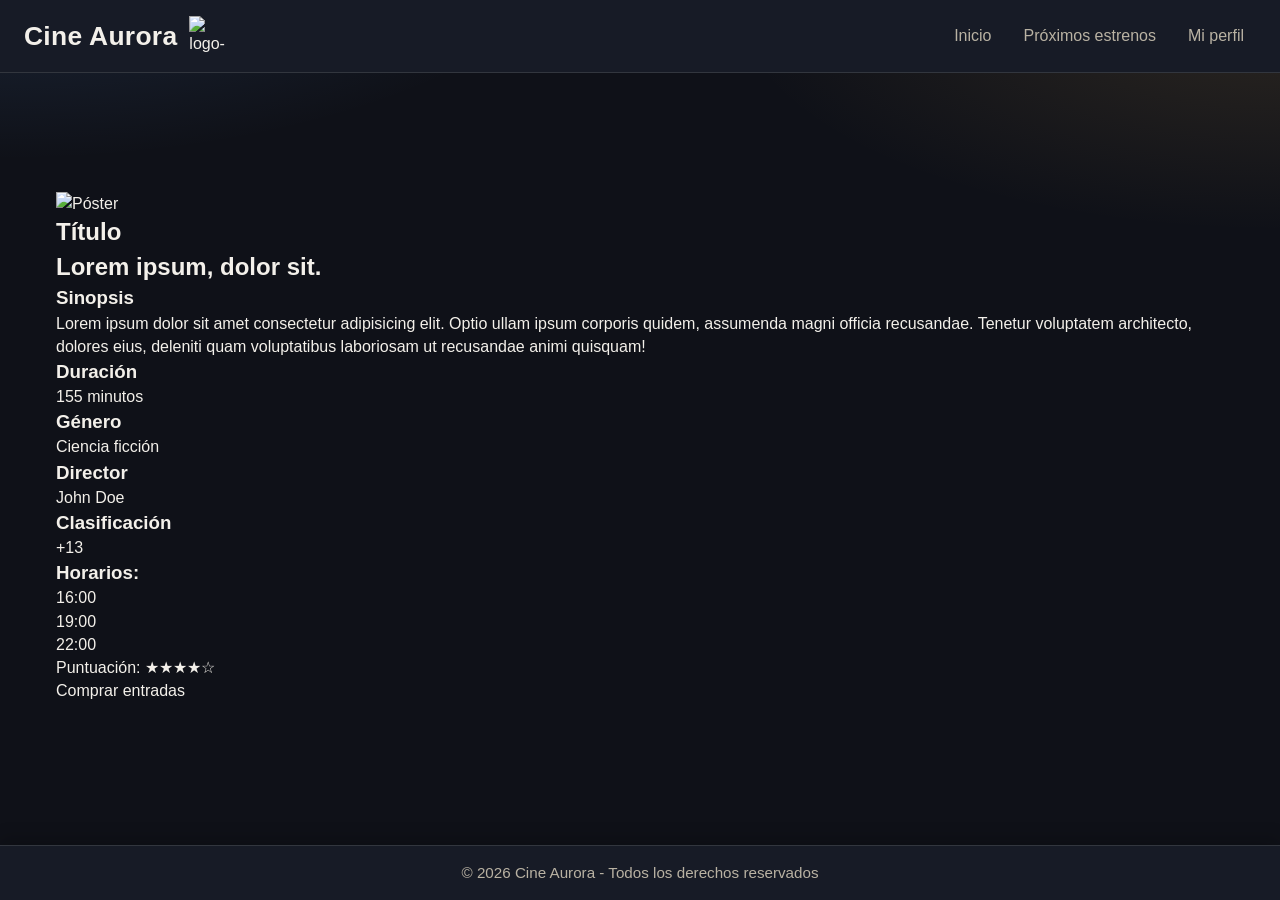
==== pages/detalle.html @ d1fac6c3 "fix: header logo link" ====
<!doctype html>
<html lang="es">

<head>
  <meta charset="UTF-8" />
  <meta name="viewport" content="width=device-width, initial-scale=1.0" />
  <title>Cine Aurora 📽️</title>
  <meta name="description" content="Cine Aurora - Detalle de la película." />
  <link rel="icon" href="../assets/favicon/logo-cine.png" />
  <link rel="stylesheet" href="../css/style.css" />
</head>

<body>
  <header class="site-header">
    <div class="site-header__brand">
      <a href="/">
        <h1 class="site-header__title">Cine Aurora</h1>
        <img class="site-header__logo" src="../assets/favicon/logo-cine.png" alt="logo-cine-aurora" />
      </a>
    </div>
    <nav class="site-nav" aria-label="Navegación principal">
      <a class="site-nav__link" href="../index.html">Inicio</a>
      <a class="site-nav__link" href="../pages/estrenos.html">Próximos estrenos</a>
      <a class="site-nav__link" href="../pages/login.html">Mi perfil</a>
    </nav>
  </header>

  <main>
    <section class="container">
      <div>
        <img src="../assets/img/poster-1.png" alt="Póster" />
      </div>
      <div>
        <div>
          <h1>Título</h1>
          <h2>Lorem ipsum, dolor sit.</h2>
        </div>
        <div>
          <h3>Sinopsis</h3>
          <p>
            Lorem ipsum dolor sit amet consectetur adipisicing elit. Optio
            ullam ipsum corporis quidem, assumenda magni officia recusandae.
            Tenetur voluptatem architecto, dolores eius, deleniti quam
            voluptatibus laboriosam ut recusandae animi quisquam!
          </p>
        </div>
        <div>
          <h3>Duración</h3>
          <p>155 minutos</p>
        </div>

        <div>
          <h3>Género</h3>
          <p>Ciencia ficción</p>
        </div>

        <div>
          <h3>Director</h3>
          <p>John Doe</p>
        </div>

        <div>
          <h3>Clasificación</h3>
          <p>+13</p>
        </div>
        <div>
          <h3>Horarios:</h3>
          <p>16:00</p>
          <p>19:00</p>
          <p>22:00</p>
        </div>
        <div>
          <p>Puntuación: ★★★★☆</p>
        </div>
        <a href="#" onclick="
              alert('Lo sentimos, en este momento no funciona nuestro sistema')
            ">Comprar entradas</a>
      </div>
    </section>
  </main>

  <footer class="site-footer">
    <p class="site-footer__text">&copy; 2026 Cine Aurora - Todos los derechos reservados</p>
  </footer>
</body>

</html>
---- css/style.css ----
@import url(./components/poster.css); /* solo tiene modificado las dimensiones de las img */
@import url(./components/button.css); 
@import url(./components/layout.css); 
@import url(./components/movie-card.css); 
@import url(./components/footer.css); 
@import url(./components/nav.css); 
@import url("./index.css");
@import url("./estrenos.css");
@import url("./login.css");
@import url("./registro.css");
:root {
  --color-fondo: #0f1118;
  --color-superficie: #171b26;
  --color-superficie-elevada: #21283a;
  --color-primario: #e4b15a;
  --color-secundario: #6ba8ff;
  --color-texto: #f3f0ea;
  --color-texto-suave: #b9b2a3;
  --color-borde: rgba(243, 240, 234, 0.12);
  --color-primario-rgb: 228, 177, 90;
  --color-secundario-rgb: 107, 168, 255;
  --espacio-1: 4px;
  --espacio-2: 8px;
  --espacio-3: 12px;
  --espacio-4: 16px;
  --espacio-5: 20px;
  --espacio-6: 24px;
  --radio: 12px;
  --sombra: 0 14px 28px rgba(0, 0, 0, 0.35);
  --font-size-h1: 2rem;
  --font-size-h2: 1.65rem;
  --font-size-h3: 1.2rem;
  --font-size-body: 1rem;
  --font-size-small: 0.95rem;
}

* {
  box-sizing: border-box;
}

body {
  margin: 0;
  min-height: 100vh;
  display: flex;
  flex-direction: column;
  background:
    radial-gradient(1200px 500px at 0% -10%, rgba(var(--color-secundario-rgb), 0.18), transparent 50%),
    radial-gradient(1000px 420px at 100% 0%, rgba(var(--color-primario-rgb), 0.14), transparent 55%),
    var(--color-fondo);
  color: var(--color-texto);
  font-family: "Trebuchet MS", "Gill Sans", "Segoe UI", sans-serif;
  font-size: var(--font-size-body);
  line-height: 1.45;
}

main {
  flex: 1;
  width: 100%;
}

img {
  max-width: 100%;
  display: block;
}

a {
  color: inherit;
  text-decoration: none;
}
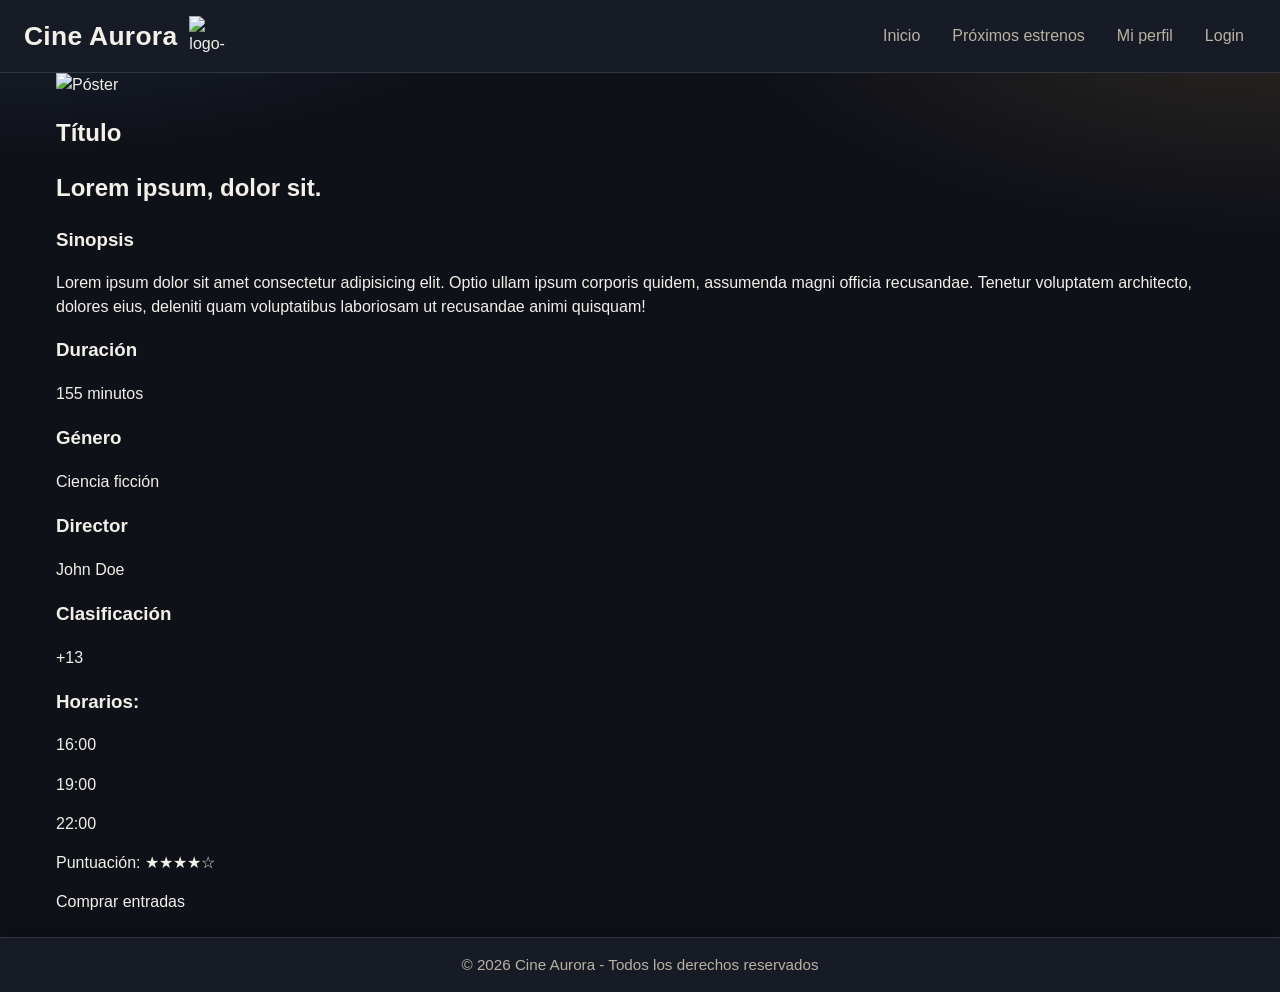
==== commit 2616e874: "feat: general structure and reusable classes" ====
--- a/pages/detalle.html
+++ b/pages/detalle.html
@@ -21,7 +21,8 @@
     <nav class="site-nav" aria-label="Navegación principal">
       <a class="site-nav__link" href="../index.html">Inicio</a>
       <a class="site-nav__link" href="../pages/estrenos.html">Próximos estrenos</a>
-      <a class="site-nav__link" href="../pages/login.html">Mi perfil</a>
+      <a class="site-nav__link" href="../pages/perfil.html">Mi perfil</a>
+      <a class="site-nav__link" href="../pages/login.html">Login</a>
     </nav>
   </header>
 
--- a/css/style.css
+++ b/css/style.css
@@ -1,69 +1,10 @@
-@import url(./components/poster.css); /* solo tiene modificado las dimensiones de las img */
+@import url(./variables.css);
+@import url(./general.css);
+@import url(./components/poster.css);
 @import url(./components/button.css); 
 @import url(./components/layout.css); 
 @import url(./components/movie-card.css); 
 @import url(./components/footer.css); 
 @import url(./components/nav.css); 
-@import url("./index.css");
-@import url("./estrenos.css");
-@import url("./login.css");
-@import url("./registro.css");
-:root {
-  --color-fondo: #0f1118;
-  --color-superficie: #171b26;
-  --color-superficie-elevada: #21283a;
-  --color-primario: #e4b15a;
-  --color-secundario: #6ba8ff;
-  --color-texto: #f3f0ea;
-  --color-texto-suave: #b9b2a3;
-  --color-borde: rgba(243, 240, 234, 0.12);
-  --color-primario-rgb: 228, 177, 90;
-  --color-secundario-rgb: 107, 168, 255;
-  --espacio-1: 4px;
-  --espacio-2: 8px;
-  --espacio-3: 12px;
-  --espacio-4: 16px;
-  --espacio-5: 20px;
-  --espacio-6: 24px;
-  --radio: 12px;
-  --sombra: 0 14px 28px rgba(0, 0, 0, 0.35);
-  --font-size-h1: 2rem;
-  --font-size-h2: 1.65rem;
-  --font-size-h3: 1.2rem;
-  --font-size-body: 1rem;
-  --font-size-small: 0.95rem;
-}
-
-* {
-  box-sizing: border-box;
-}
-
-body {
-  margin: 0;
-  min-height: 100vh;
-  display: flex;
-  flex-direction: column;
-  background:
-    radial-gradient(1200px 500px at 0% -10%, rgba(var(--color-secundario-rgb), 0.18), transparent 50%),
-    radial-gradient(1000px 420px at 100% 0%, rgba(var(--color-primario-rgb), 0.14), transparent 55%),
-    var(--color-fondo);
-  color: var(--color-texto);
-  font-family: "Trebuchet MS", "Gill Sans", "Segoe UI", sans-serif;
-  font-size: var(--font-size-body);
-  line-height: 1.45;
-}
-
-main {
-  flex: 1;
-  width: 100%;
-}
-
-img {
-  max-width: 100%;
-  display: block;
-}
-
-a {
-  color: inherit;
-  text-decoration: none;
-}
+@import url(./index.css);
+@import url(./estrenos.css);
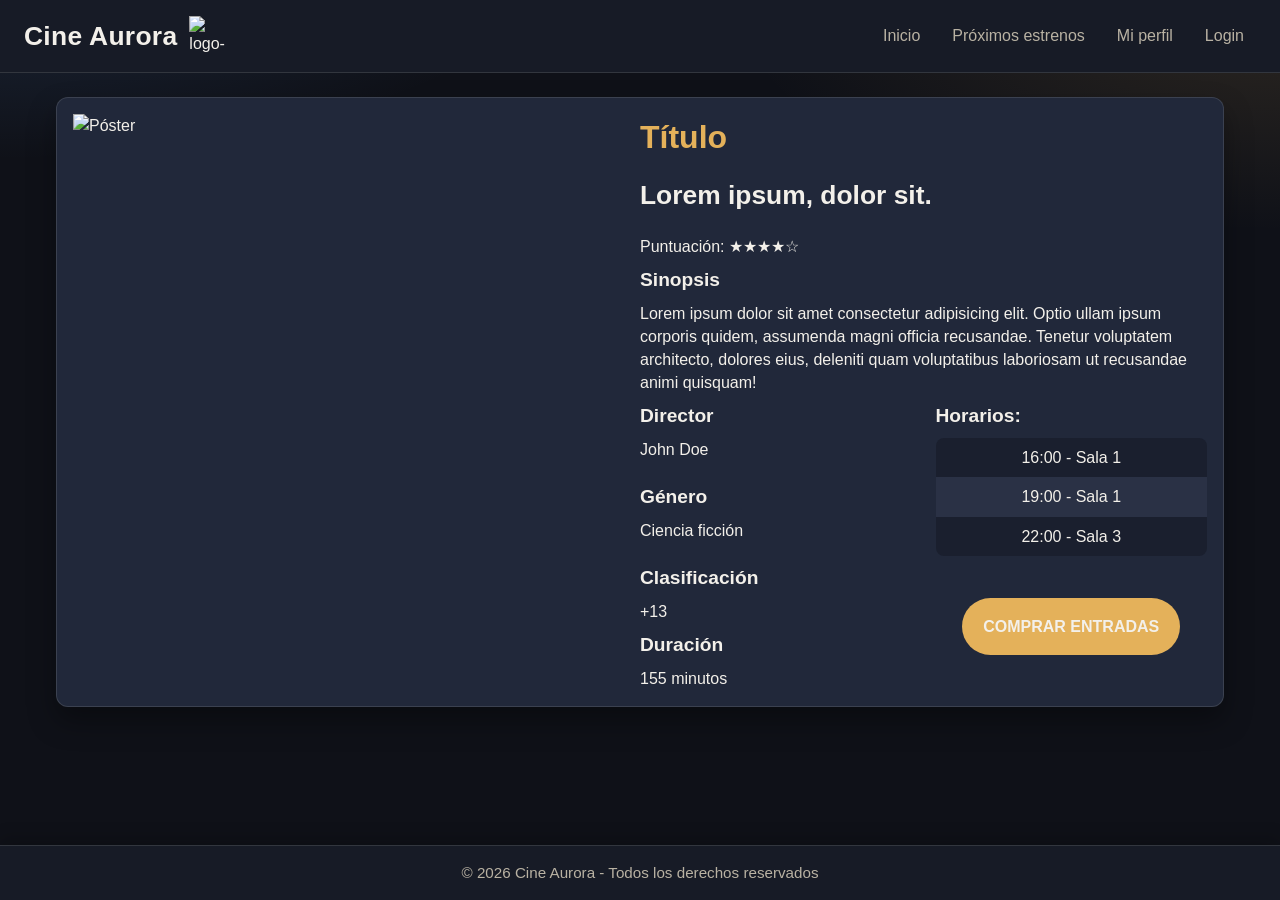
==== commit 6c1d3394: "feat(pages): movie detail page" ====
--- a/pages/detalle.html
+++ b/pages/detalle.html
@@ -26,18 +26,22 @@
     </nav>
   </header>
 
-  <main>
-    <section class="container">
-      <div>
-        <img src="../assets/img/poster-1.png" alt="Póster" />
-      </div>
-      <div>
-        <div>
-          <h1>Título</h1>
-          <h2>Lorem ipsum, dolor sit.</h2>
+  <main class="page">
+    <section class="page__section container">
+      <div class="detail__container">
+        <div class="detail__img">
+          <img src="../assets/img/poster-1.png" alt="Póster" />
         </div>
-        <div>
-          <h3>Sinopsis</h3>
+
+        <div class="detail__title">
+          <h2 class="title-1 color-primary">Título</h2>
+          <h3 class="title-2">Lorem ipsum, dolor sit.</h3>
+        </div>
+        <div class="detail__rating">
+          <p>Puntuación: ★★★★☆</p>
+        </div>
+        <div class="detail__description">
+          <h4 class="title-3">Sinopsis</h4>
           <p>
             Lorem ipsum dolor sit amet consectetur adipisicing elit. Optio
             ullam ipsum corporis quidem, assumenda magni officia recusandae.
@@ -45,37 +49,40 @@
             voluptatibus laboriosam ut recusandae animi quisquam!
           </p>
         </div>
-        <div>
-          <h3>Duración</h3>
+        <div class="detail__director">
+          <h4 class="title-3">Director</h4>
+          <p>John Doe</p>
+        </div>
+        <div class="detail__duration">
+          <h4 class="title-3">Duración</h4>
           <p>155 minutos</p>
         </div>
 
-        <div>
-          <h3>Género</h3>
+        <div class="detail__gender">
+          <h4 class="title-3">Género</h4>
           <p>Ciencia ficción</p>
         </div>
 
-        <div>
-          <h3>Director</h3>
-          <p>John Doe</p>
+
+        <div class="detail__clasification">
+          <h4 class="title-3">Clasificación</h4>
+          <p>+13</p>
+        </div>
+        <div class="detail__schedule">
+          <h4 class="title-3">Horarios:</h4>
+          <div class="schedule">  
+            <div class="row">16:00  -  Sala 1</div>
+            <div class="row">19:00  -  Sala 1</div>
+            <div class="row">22:00  -  Sala 3</div>
+          </div>
         </div>
 
-        <div>
-          <h3>Clasificación</h3>
-          <p>+13</p>
-        </div>
-        <div>
-          <h3>Horarios:</h3>
-          <p>16:00</p>
-          <p>19:00</p>
-          <p>22:00</p>
-        </div>
-        <div>
-          <p>Puntuación: ★★★★☆</p>
-        </div>
-        <a href="#" onclick="
+        <div class="detail__cta">
+          <a class="button button--primary button--highlight" href="#" onclick="
               alert('Lo sentimos, en este momento no funciona nuestro sistema')
             ">Comprar entradas</a>
+        </div>
+
       </div>
     </section>
   </main>
--- a/css/style.css
+++ b/css/style.css
@@ -6,5 +6,6 @@
 @import url(./components/movie-card.css); 
 @import url(./components/footer.css); 
 @import url(./components/nav.css); 
+@import url(./components/movie-detail.css); 
 @import url(./index.css);
 @import url(./estrenos.css);
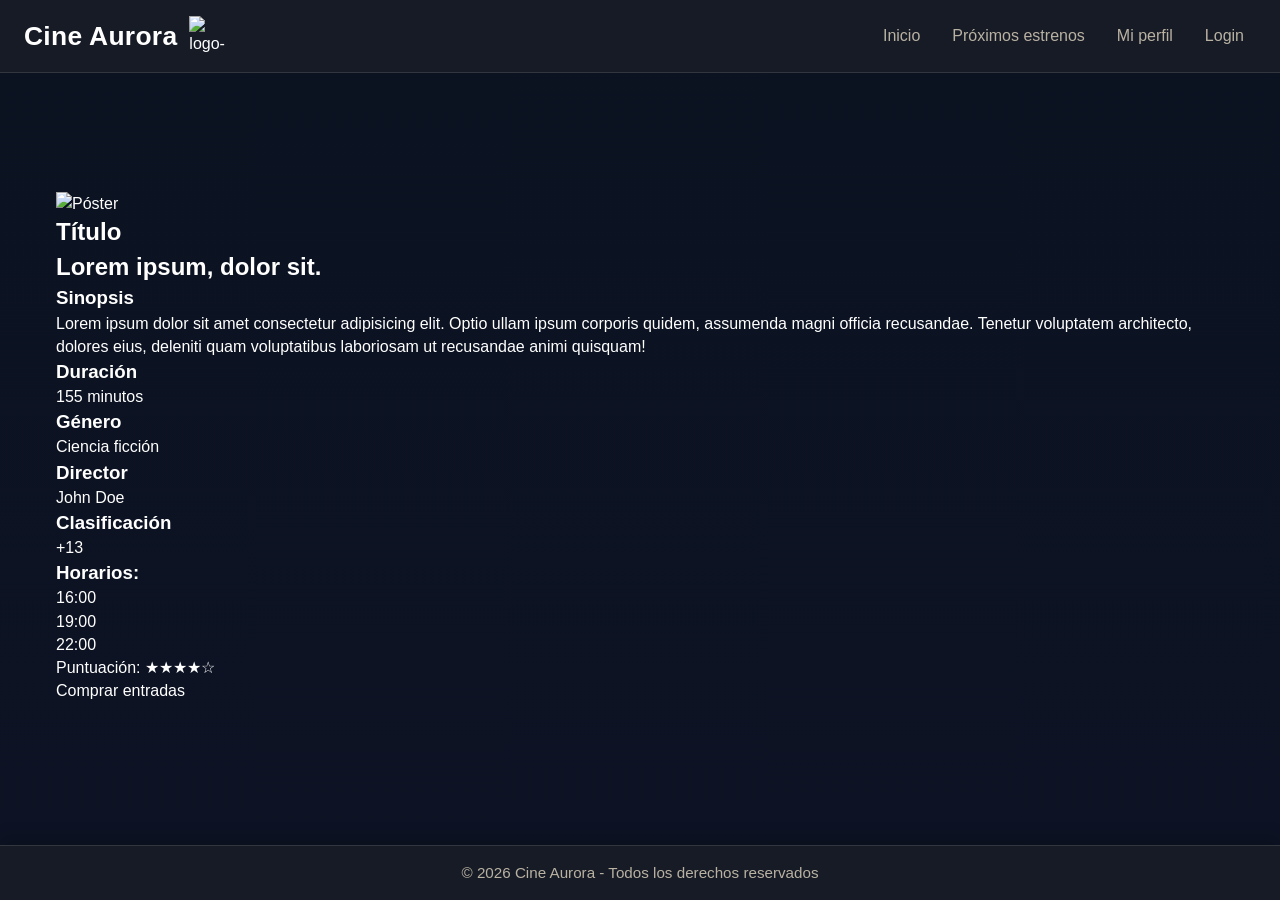
==== commit 57af959d: "Merge pull request #7 from vladimir-koz/alumno4_aloisio Alumno4 aloisio" ====
--- a/pages/detalle.html
+++ b/pages/detalle.html
@@ -26,22 +26,18 @@
     </nav>
   </header>
 
-  <main class="page">
-    <section class="page__section container">
-      <div class="detail__container">
-        <div class="detail__img">
-          <img src="../assets/img/poster-1.png" alt="Póster" />
+  <main>
+    <section class="container">
+      <div>
+        <img src="../assets/img/poster-1.png" alt="Póster" />
+      </div>
+      <div>
+        <div>
+          <h1>Título</h1>
+          <h2>Lorem ipsum, dolor sit.</h2>
         </div>
-
-        <div class="detail__title">
-          <h2 class="title-1 color-primary">Título</h2>
-          <h3 class="title-2">Lorem ipsum, dolor sit.</h3>
-        </div>
-        <div class="detail__rating">
-          <p>Puntuación: ★★★★☆</p>
-        </div>
-        <div class="detail__description">
-          <h4 class="title-3">Sinopsis</h4>
+        <div>
+          <h3>Sinopsis</h3>
           <p>
             Lorem ipsum dolor sit amet consectetur adipisicing elit. Optio
             ullam ipsum corporis quidem, assumenda magni officia recusandae.
@@ -49,40 +45,37 @@
             voluptatibus laboriosam ut recusandae animi quisquam!
           </p>
         </div>
-        <div class="detail__director">
-          <h4 class="title-3">Director</h4>
-          <p>John Doe</p>
-        </div>
-        <div class="detail__duration">
-          <h4 class="title-3">Duración</h4>
+        <div>
+          <h3>Duración</h3>
           <p>155 minutos</p>
         </div>
 
-        <div class="detail__gender">
-          <h4 class="title-3">Género</h4>
+        <div>
+          <h3>Género</h3>
           <p>Ciencia ficción</p>
         </div>
 
+        <div>
+          <h3>Director</h3>
+          <p>John Doe</p>
+        </div>
 
-        <div class="detail__clasification">
-          <h4 class="title-3">Clasificación</h4>
+        <div>
+          <h3>Clasificación</h3>
           <p>+13</p>
         </div>
-        <div class="detail__schedule">
-          <h4 class="title-3">Horarios:</h4>
-          <div class="schedule">  
-            <div class="row">16:00  -  Sala 1</div>
-            <div class="row">19:00  -  Sala 1</div>
-            <div class="row">22:00  -  Sala 3</div>
-          </div>
+        <div>
+          <h3>Horarios:</h3>
+          <p>16:00</p>
+          <p>19:00</p>
+          <p>22:00</p>
         </div>
-
-        <div class="detail__cta">
-          <a class="button button--primary button--highlight" href="#" onclick="
+        <div>
+          <p>Puntuación: ★★★★☆</p>
+        </div>
+        <a href="#" onclick="
               alert('Lo sentimos, en este momento no funciona nuestro sistema')
             ">Comprar entradas</a>
-        </div>
-
       </div>
     </section>
   </main>
--- a/css/style.css
+++ b/css/style.css
@@ -6,6 +6,6 @@
 @import url(./components/movie-card.css); 
 @import url(./components/footer.css); 
 @import url(./components/nav.css); 
-@import url(./components/movie-detail.css); 
 @import url(./index.css);
 @import url(./estrenos.css);
+@import url(./login.css);
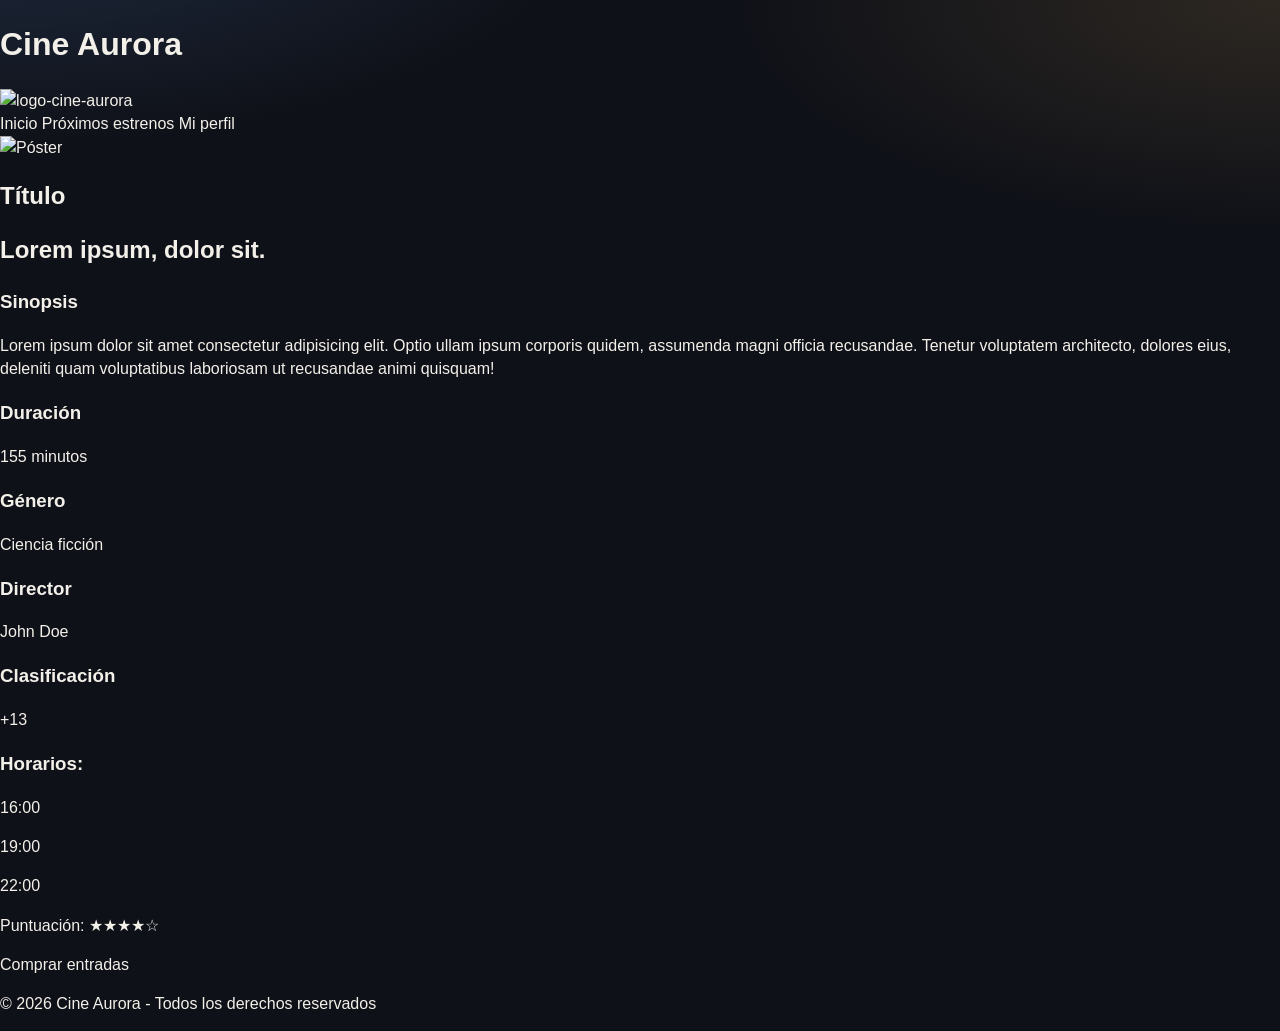
==== commit 9f7bfe8d: "Revert "Alumno4 aloisio"" ====
--- a/pages/detalle.html
+++ b/pages/detalle.html
@@ -1,88 +1,88 @@
 <!doctype html>
 <html lang="es">
-
-<head>
-  <meta charset="UTF-8" />
-  <meta name="viewport" content="width=device-width, initial-scale=1.0" />
-  <title>Cine Aurora 📽️</title>
-  <meta name="description" content="Cine Aurora - Detalle de la película." />
-  <link rel="icon" href="../assets/favicon/logo-cine.png" />
-  <link rel="stylesheet" href="../css/style.css" />
-</head>
-
-<body>
-  <header class="site-header">
-    <div class="site-header__brand">
-      <a href="/">
-        <h1 class="site-header__title">Cine Aurora</h1>
-        <img class="site-header__logo" src="../assets/favicon/logo-cine.png" alt="logo-cine-aurora" />
-      </a>
-    </div>
-    <nav class="site-nav" aria-label="Navegación principal">
-      <a class="site-nav__link" href="../index.html">Inicio</a>
-      <a class="site-nav__link" href="../pages/estrenos.html">Próximos estrenos</a>
-      <a class="site-nav__link" href="../pages/perfil.html">Mi perfil</a>
-      <a class="site-nav__link" href="../pages/login.html">Login</a>
-    </nav>
-  </header>
-
-  <main>
-    <section class="container">
+  <head>
+    <meta charset="UTF-8" />
+    <meta name="viewport" content="width=device-width, initial-scale=1.0" />
+    <title>Cine Aurora 📽️</title>
+    <meta name="description" content="Cine Aurora - Detalle de la película." />
+    <link rel="icon" href="../assets/favicon/logo-cine.png" />
+    <link rel="stylesheet" href="../css/style.css" />
+  </head>
+  <body>
+    <header>
       <div>
-        <img src="../assets/img/poster-1.png" alt="Póster" />
+        <h1>Cine Aurora</h1>
+        <img src="../assets/favicon/logo-cine.png" alt="logo-cine-aurora" />
       </div>
       <div>
+        <nav>
+          <a href="../index.html">Inicio</a>
+          <a href="../pages/estrenos.html">Próximos estrenos</a>
+          <a href="../pages/login.html">Mi perfil</a>
+        </nav>
+      </div>
+    </header>
+
+    <main>
+      <section>
         <div>
-          <h1>Título</h1>
-          <h2>Lorem ipsum, dolor sit.</h2>
+          <img src="../assets/img/poster-1.png" alt="Póster" />
         </div>
         <div>
-          <h3>Sinopsis</h3>
-          <p>
-            Lorem ipsum dolor sit amet consectetur adipisicing elit. Optio
-            ullam ipsum corporis quidem, assumenda magni officia recusandae.
-            Tenetur voluptatem architecto, dolores eius, deleniti quam
-            voluptatibus laboriosam ut recusandae animi quisquam!
-          </p>
+          <div>
+            <h1>Título</h1>
+            <h2>Lorem ipsum, dolor sit.</h2>
+          </div>
+          <div>
+            <h3>Sinopsis</h3>
+            <p>
+              Lorem ipsum dolor sit amet consectetur adipisicing elit. Optio
+              ullam ipsum corporis quidem, assumenda magni officia recusandae.
+              Tenetur voluptatem architecto, dolores eius, deleniti quam
+              voluptatibus laboriosam ut recusandae animi quisquam!
+            </p>
+          </div>
+          <div>
+            <h3>Duración</h3>
+            <p>155 minutos</p>
+          </div>
+
+          <div>
+            <h3>Género</h3>
+            <p>Ciencia ficción</p>
+          </div>
+
+          <div>
+            <h3>Director</h3>
+            <p>John Doe</p>
+          </div>
+
+          <div>
+            <h3>Clasificación</h3>
+            <p>+13</p>
+          </div>
+          <div>
+            <h3>Horarios:</h3>
+            <p>16:00</p>
+            <p>19:00</p>
+            <p>22:00</p>
+          </div>
+          <div>
+            <p>Puntuación: ★★★★☆</p>
+          </div>
+          <a
+            href="#"
+            onclick="
+              alert('Lo sentimos, en este momento no funciona nuestro sistema')
+            "
+            >Comprar entradas</a
+          >
         </div>
-        <div>
-          <h3>Duración</h3>
-          <p>155 minutos</p>
-        </div>
+      </section>
+    </main>
 
-        <div>
-          <h3>Género</h3>
-          <p>Ciencia ficción</p>
-        </div>
-
-        <div>
-          <h3>Director</h3>
-          <p>John Doe</p>
-        </div>
-
-        <div>
-          <h3>Clasificación</h3>
-          <p>+13</p>
-        </div>
-        <div>
-          <h3>Horarios:</h3>
-          <p>16:00</p>
-          <p>19:00</p>
-          <p>22:00</p>
-        </div>
-        <div>
-          <p>Puntuación: ★★★★☆</p>
-        </div>
-        <a href="#" onclick="
-              alert('Lo sentimos, en este momento no funciona nuestro sistema')
-            ">Comprar entradas</a>
-      </div>
-    </section>
-  </main>
-
-  <footer class="site-footer">
-    <p class="site-footer__text">&copy; 2026 Cine Aurora - Todos los derechos reservados</p>
-  </footer>
-</body>
-
-</html>+    <footer>
+      <p>&copy; 2026 Cine Aurora - Todos los derechos reservados</p>
+    </footer>
+  </body>
+</html>
--- a/css/style.css
+++ b/css/style.css
@@ -1,11 +1,67 @@
-@import url(./variables.css);
-@import url(./general.css);
-@import url(./components/poster.css);
+@import url(./components/poster.css); /* solo tiene modificado las dimensiones de las img */
 @import url(./components/button.css); 
 @import url(./components/layout.css); 
 @import url(./components/movie-card.css); 
 @import url(./components/footer.css); 
 @import url(./components/nav.css); 
-@import url(./index.css);
-@import url(./estrenos.css);
-@import url(./login.css);
+@import url("./index.css");
+@import url("./estrenos.css");
+:root {
+  --color-fondo: #0f1118;
+  --color-superficie: #171b26;
+  --color-superficie-elevada: #21283a;
+  --color-primario: #e4b15a;
+  --color-secundario: #6ba8ff;
+  --color-texto: #f3f0ea;
+  --color-texto-suave: #b9b2a3;
+  --color-borde: rgba(243, 240, 234, 0.12);
+  --color-primario-rgb: 228, 177, 90;
+  --color-secundario-rgb: 107, 168, 255;
+  --espacio-1: 4px;
+  --espacio-2: 8px;
+  --espacio-3: 12px;
+  --espacio-4: 16px;
+  --espacio-5: 20px;
+  --espacio-6: 24px;
+  --radio: 12px;
+  --sombra: 0 14px 28px rgba(0, 0, 0, 0.35);
+  --font-size-h1: 2rem;
+  --font-size-h2: 1.65rem;
+  --font-size-h3: 1.2rem;
+  --font-size-body: 1rem;
+  --font-size-small: 0.95rem;
+}
+
+* {
+  box-sizing: border-box;
+}
+
+body {
+  margin: 0;
+  min-height: 100vh;
+  display: flex;
+  flex-direction: column;
+  background:
+    radial-gradient(1200px 500px at 0% -10%, rgba(var(--color-secundario-rgb), 0.18), transparent 50%),
+    radial-gradient(1000px 420px at 100% 0%, rgba(var(--color-primario-rgb), 0.14), transparent 55%),
+    var(--color-fondo);
+  color: var(--color-texto);
+  font-family: "Trebuchet MS", "Gill Sans", "Segoe UI", sans-serif;
+  font-size: var(--font-size-body);
+  line-height: 1.45;
+}
+
+main {
+  flex: 1;
+  width: 100%;
+}
+
+img {
+  max-width: 100%;
+  display: block;
+}
+
+a {
+  color: inherit;
+  text-decoration: none;
+}
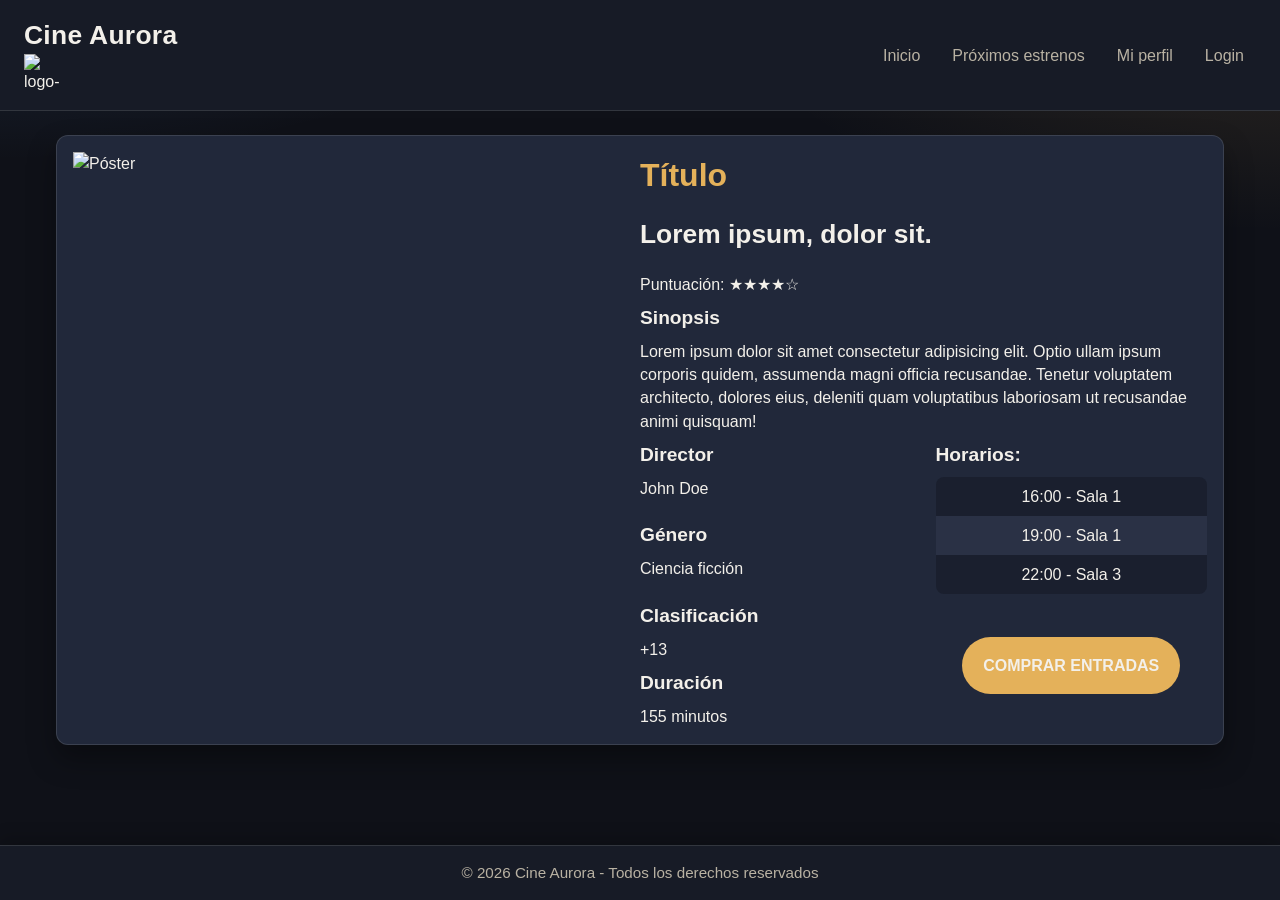
==== commit 31bb1970: "Merge branch 'develop' into alumno4_aloisio" ====
--- a/pages/detalle.html
+++ b/pages/detalle.html
@@ -1,88 +1,95 @@
 <!doctype html>
 <html lang="es">
-  <head>
-    <meta charset="UTF-8" />
-    <meta name="viewport" content="width=device-width, initial-scale=1.0" />
-    <title>Cine Aurora 📽️</title>
-    <meta name="description" content="Cine Aurora - Detalle de la película." />
-    <link rel="icon" href="../assets/favicon/logo-cine.png" />
-    <link rel="stylesheet" href="../css/style.css" />
-  </head>
-  <body>
-    <header>
-      <div>
-        <h1>Cine Aurora</h1>
-        <img src="../assets/favicon/logo-cine.png" alt="logo-cine-aurora" />
-      </div>
-      <div>
-        <nav>
-          <a href="../index.html">Inicio</a>
-          <a href="../pages/estrenos.html">Próximos estrenos</a>
-          <a href="../pages/login.html">Mi perfil</a>
-        </nav>
-      </div>
-    </header>
 
-    <main>
-      <section>
-        <div>
+<head>
+  <meta charset="UTF-8" />
+  <meta name="viewport" content="width=device-width, initial-scale=1.0" />
+  <title>Cine Aurora 📽️</title>
+  <meta name="description" content="Cine Aurora - Detalle de la película." />
+  <link rel="icon" href="../assets/favicon/logo-cine.png" />
+  <link rel="stylesheet" href="../css/style.css" />
+</head>
+
+<body>
+  <header class="site-header">
+    <div class="site-header__brand">
+      <a href="/">
+        <h1 class="site-header__title">Cine Aurora</h1>
+        <img class="site-header__logo" src="../assets/favicon/logo-cine.png" alt="logo-cine-aurora" />
+      </a>
+    </div>
+    <nav class="site-nav" aria-label="Navegación principal">
+      <a class="site-nav__link" href="../index.html">Inicio</a>
+      <a class="site-nav__link" href="../pages/estrenos.html">Próximos estrenos</a>
+      <a class="site-nav__link" href="../pages/perfil.html">Mi perfil</a>
+      <a class="site-nav__link" href="../pages/login.html">Login</a>
+    </nav>
+  </header>
+
+  <main class="page">
+    <section class="page__section container">
+      <div class="detail__container">
+        <div class="detail__img">
           <img src="../assets/img/poster-1.png" alt="Póster" />
         </div>
-        <div>
-          <div>
-            <h1>Título</h1>
-            <h2>Lorem ipsum, dolor sit.</h2>
+
+        <div class="detail__title">
+          <h2 class="title-1 color-primary">Título</h2>
+          <h3 class="title-2">Lorem ipsum, dolor sit.</h3>
+        </div>
+        <div class="detail__rating">
+          <p>Puntuación: ★★★★☆</p>
+        </div>
+        <div class="detail__description">
+          <h4 class="title-3">Sinopsis</h4>
+          <p>
+            Lorem ipsum dolor sit amet consectetur adipisicing elit. Optio
+            ullam ipsum corporis quidem, assumenda magni officia recusandae.
+            Tenetur voluptatem architecto, dolores eius, deleniti quam
+            voluptatibus laboriosam ut recusandae animi quisquam!
+          </p>
+        </div>
+        <div class="detail__director">
+          <h4 class="title-3">Director</h4>
+          <p>John Doe</p>
+        </div>
+        <div class="detail__duration">
+          <h4 class="title-3">Duración</h4>
+          <p>155 minutos</p>
+        </div>
+
+        <div class="detail__gender">
+          <h4 class="title-3">Género</h4>
+          <p>Ciencia ficción</p>
+        </div>
+
+
+        <div class="detail__clasification">
+          <h4 class="title-3">Clasificación</h4>
+          <p>+13</p>
+        </div>
+        <div class="detail__schedule">
+          <h4 class="title-3">Horarios:</h4>
+          <div class="schedule">  
+            <div class="row">16:00  -  Sala 1</div>
+            <div class="row">19:00  -  Sala 1</div>
+            <div class="row">22:00  -  Sala 3</div>
           </div>
-          <div>
-            <h3>Sinopsis</h3>
-            <p>
-              Lorem ipsum dolor sit amet consectetur adipisicing elit. Optio
-              ullam ipsum corporis quidem, assumenda magni officia recusandae.
-              Tenetur voluptatem architecto, dolores eius, deleniti quam
-              voluptatibus laboriosam ut recusandae animi quisquam!
-            </p>
-          </div>
-          <div>
-            <h3>Duración</h3>
-            <p>155 minutos</p>
-          </div>
+        </div>
 
-          <div>
-            <h3>Género</h3>
-            <p>Ciencia ficción</p>
-          </div>
+        <div class="detail__cta">
+          <a class="button button--primary button--highlight" href="#" onclick="
+              alert('Lo sentimos, en este momento no funciona nuestro sistema')
+            ">Comprar entradas</a>
+        </div>
 
-          <div>
-            <h3>Director</h3>
-            <p>John Doe</p>
-          </div>
+      </div>
+    </section>
+  </main>
 
-          <div>
-            <h3>Clasificación</h3>
-            <p>+13</p>
-          </div>
-          <div>
-            <h3>Horarios:</h3>
-            <p>16:00</p>
-            <p>19:00</p>
-            <p>22:00</p>
-          </div>
-          <div>
-            <p>Puntuación: ★★★★☆</p>
-          </div>
-          <a
-            href="#"
-            onclick="
-              alert('Lo sentimos, en este momento no funciona nuestro sistema')
-            "
-            >Comprar entradas</a
-          >
-        </div>
-      </section>
-    </main>
+  <footer class="site-footer">
+    <p class="site-footer__text">&copy; 2026 Cine Aurora - Todos los derechos reservados</p>
+  </footer>
+</body>
 
-    <footer>
-      <p>&copy; 2026 Cine Aurora - Todos los derechos reservados</p>
-    </footer>
-  </body>
-</html>
+</html>
--- a/css/style.css
+++ b/css/style.css
@@ -1,67 +1,13 @@
-@import url(./components/poster.css); /* solo tiene modificado las dimensiones de las img */
+@import url(./variables.css);
+@import url(./general.css);
+@import url(./components/poster.css);
 @import url(./components/button.css); 
 @import url(./components/layout.css); 
 @import url(./components/movie-card.css); 
 @import url(./components/footer.css); 
 @import url(./components/nav.css); 
-@import url("./index.css");
-@import url("./estrenos.css");
-:root {
-  --color-fondo: #0f1118;
-  --color-superficie: #171b26;
-  --color-superficie-elevada: #21283a;
-  --color-primario: #e4b15a;
-  --color-secundario: #6ba8ff;
-  --color-texto: #f3f0ea;
-  --color-texto-suave: #b9b2a3;
-  --color-borde: rgba(243, 240, 234, 0.12);
-  --color-primario-rgb: 228, 177, 90;
-  --color-secundario-rgb: 107, 168, 255;
-  --espacio-1: 4px;
-  --espacio-2: 8px;
-  --espacio-3: 12px;
-  --espacio-4: 16px;
-  --espacio-5: 20px;
-  --espacio-6: 24px;
-  --radio: 12px;
-  --sombra: 0 14px 28px rgba(0, 0, 0, 0.35);
-  --font-size-h1: 2rem;
-  --font-size-h2: 1.65rem;
-  --font-size-h3: 1.2rem;
-  --font-size-body: 1rem;
-  --font-size-small: 0.95rem;
-}
-
-* {
-  box-sizing: border-box;
-}
-
-body {
-  margin: 0;
-  min-height: 100vh;
-  display: flex;
-  flex-direction: column;
-  background:
-    radial-gradient(1200px 500px at 0% -10%, rgba(var(--color-secundario-rgb), 0.18), transparent 50%),
-    radial-gradient(1000px 420px at 100% 0%, rgba(var(--color-primario-rgb), 0.14), transparent 55%),
-    var(--color-fondo);
-  color: var(--color-texto);
-  font-family: "Trebuchet MS", "Gill Sans", "Segoe UI", sans-serif;
-  font-size: var(--font-size-body);
-  line-height: 1.45;
-}
-
-main {
-  flex: 1;
-  width: 100%;
-}
-
-img {
-  max-width: 100%;
-  display: block;
-}
-
-a {
-  color: inherit;
-  text-decoration: none;
-}
+@import url(./components/movie-detail.css); 
+@import url(./index.css);
+@import url(./estrenos.css);
+@import url(./login.css);
+@import url(./perfil.css);
